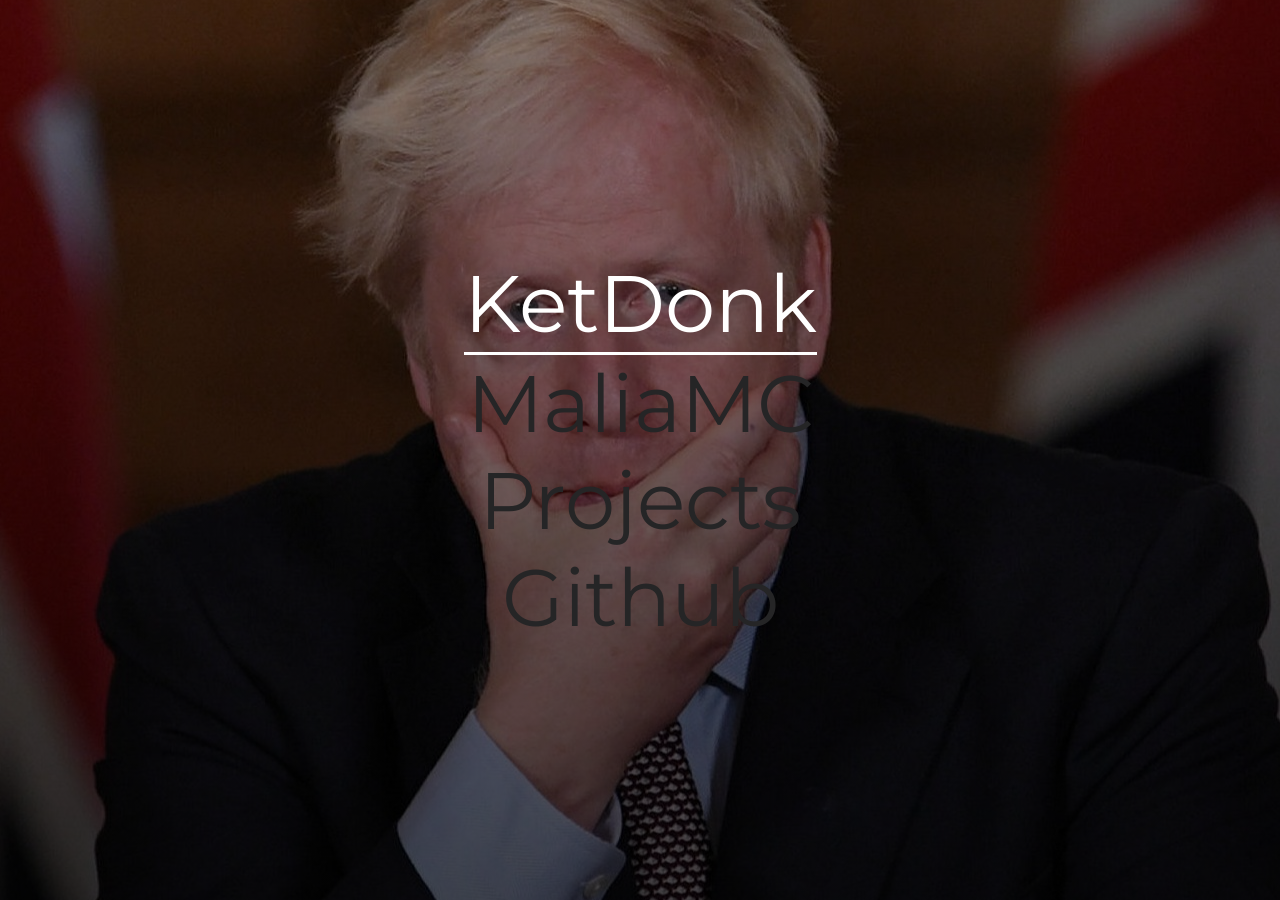
==== index.html @ 025ab379 "test" ====
<!DOCTYPE html>
<html lang="en">

<head>
    <meta charset="UTF-8">
    <meta http-equiv="X-UA-Compatible" content="IE=edge">
    <link rel="stylesheet" type="text/css" href="/style.css" />
    <meta name="viewport" content="width=device-width, initial-scale=1.0">
    <title>KetDonk</title>
</head>

<body>
    <div class="center-cont">
        <div class="title-item">KetDonk</div>
        <div class="link-item"><a href="https://maliamc.com">MaliaMC</a></div>
        <div class="link-item"><a href="/projects/index.html">Projects</a></div>
        <div class="link-item"><a href="https://github.com/KetDonk">Github</a></div>
    </div>
</body>
</html>
---- style.css ----
@import url('https://fonts.googleapis.com/css2?family=Knewave&display=swap');
@import url('https://fonts.googleapis.com/css2?family=Courgette&family=Fira+Mono:wght@500&family=Montserrat:ital,wght@0,700;1,700&display=swap');



html,body {
    background-color: #36393f;
    background:linear-gradient(rgba(0, 0, 0, 0.4), rgba(0, 0, 0, 0.7)),url("/res/Boris.jpg");
    background-position: center;
    margin: 0;
    font-weight: 400;
    font-size: 80px;
    color: rgb(255, 255, 255);
    font-family: 'Montserrat';
    width: 100%;
    height: 100%;
}

.github-img {
    vertical-align: middle;
}

a {
    text-decoration: none;
    color: #252526;
}

.link-item:hover{
    color: white;
    transform: scale(1.1);
    transition: 0.6s;
}

.link-item:hover a{
    color: white;
    transition: 1s;
}

.center-cont{
    width: 100%;
    height: 100%;
    display: flex;
    flex-direction: column;
    justify-content: center;
    align-items: center;
}

.title-item{
    border-bottom: solid white 3px;
}

.link-item{
    color: #323233;
}

@media only screen and (max-width: 500px) {
    body {
        font-size: 60px;
    }
  }
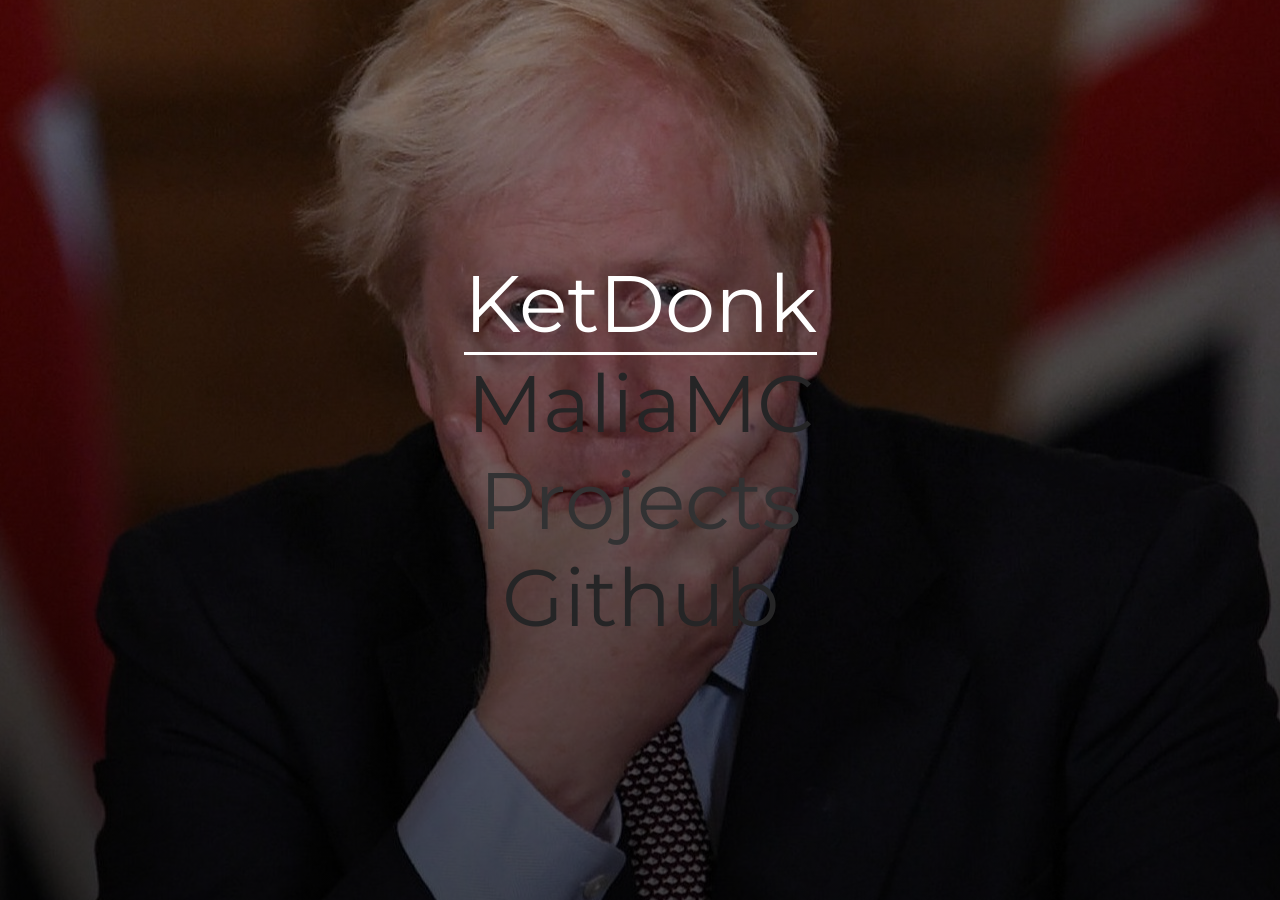
==== commit dce22e7d: "dir fix 2" ====
--- a/index.html
+++ b/index.html
@@ -13,7 +13,7 @@
     <div class="center-cont">
         <div class="title-item">KetDonk</div>
         <div class="link-item"><a href="https://maliamc.com">MaliaMC</a></div>
-        <div class="link-item"><a href="/projects/index.html">Projects</a></div>
+        <div class="link-item"><a href="./projects/projects"></a>Projects</a></div>
         <div class="link-item"><a href="https://github.com/KetDonk">Github</a></div>
     </div>
 </body>
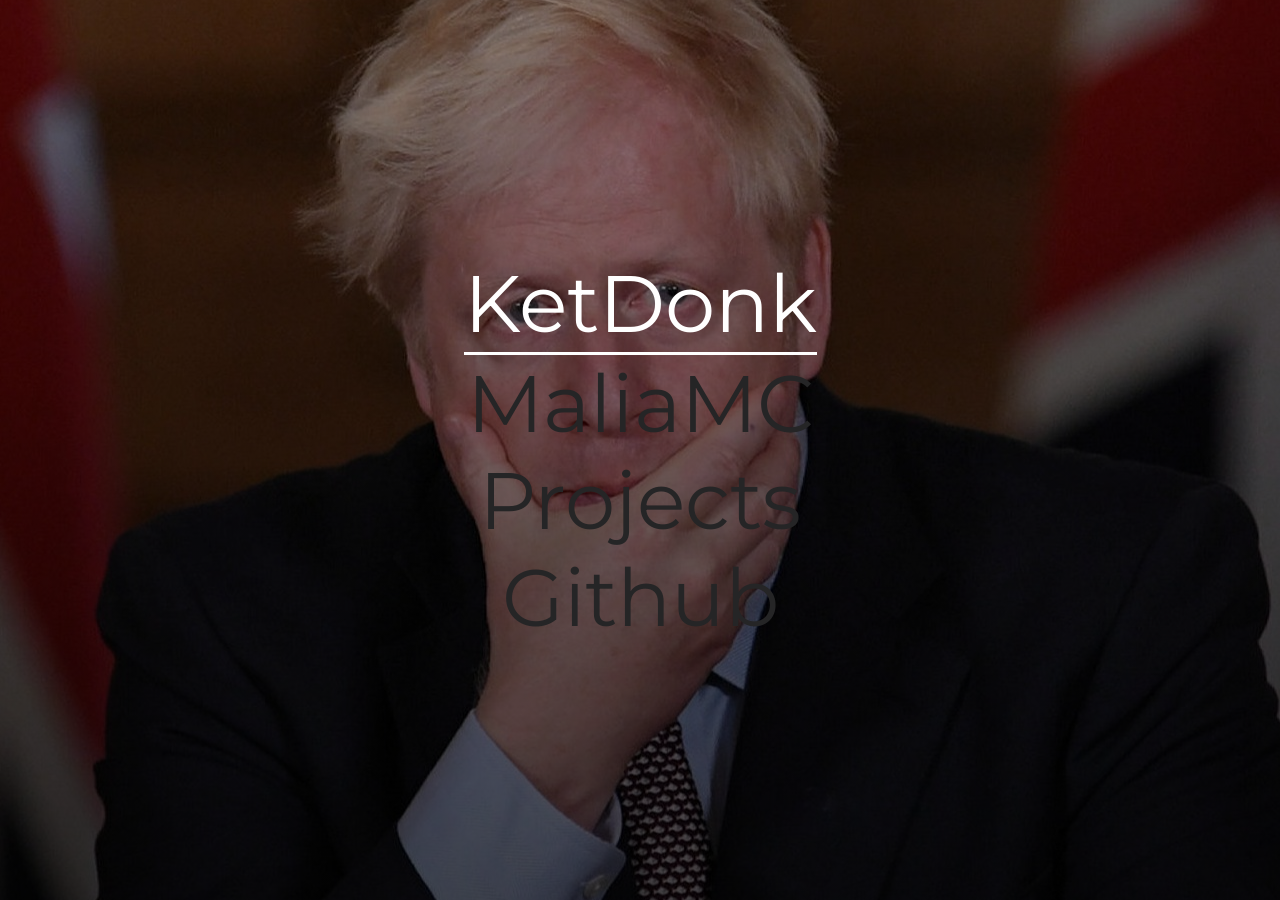
==== commit ab04bfc2: "weird ggit error" ====
--- a/index.html
+++ b/index.html
@@ -13,7 +13,7 @@
     <div class="center-cont">
         <div class="title-item">KetDonk</div>
         <div class="link-item"><a href="https://maliamc.com">MaliaMC</a></div>
-        <div class="link-item"><a href="./projects/projects"></a>Projects</a></div>
+        <div class="link-item"><a href="./projects/projects">Projects</a></div>
         <div class="link-item"><a href="https://github.com/KetDonk">Github</a></div>
     </div>
 </body>
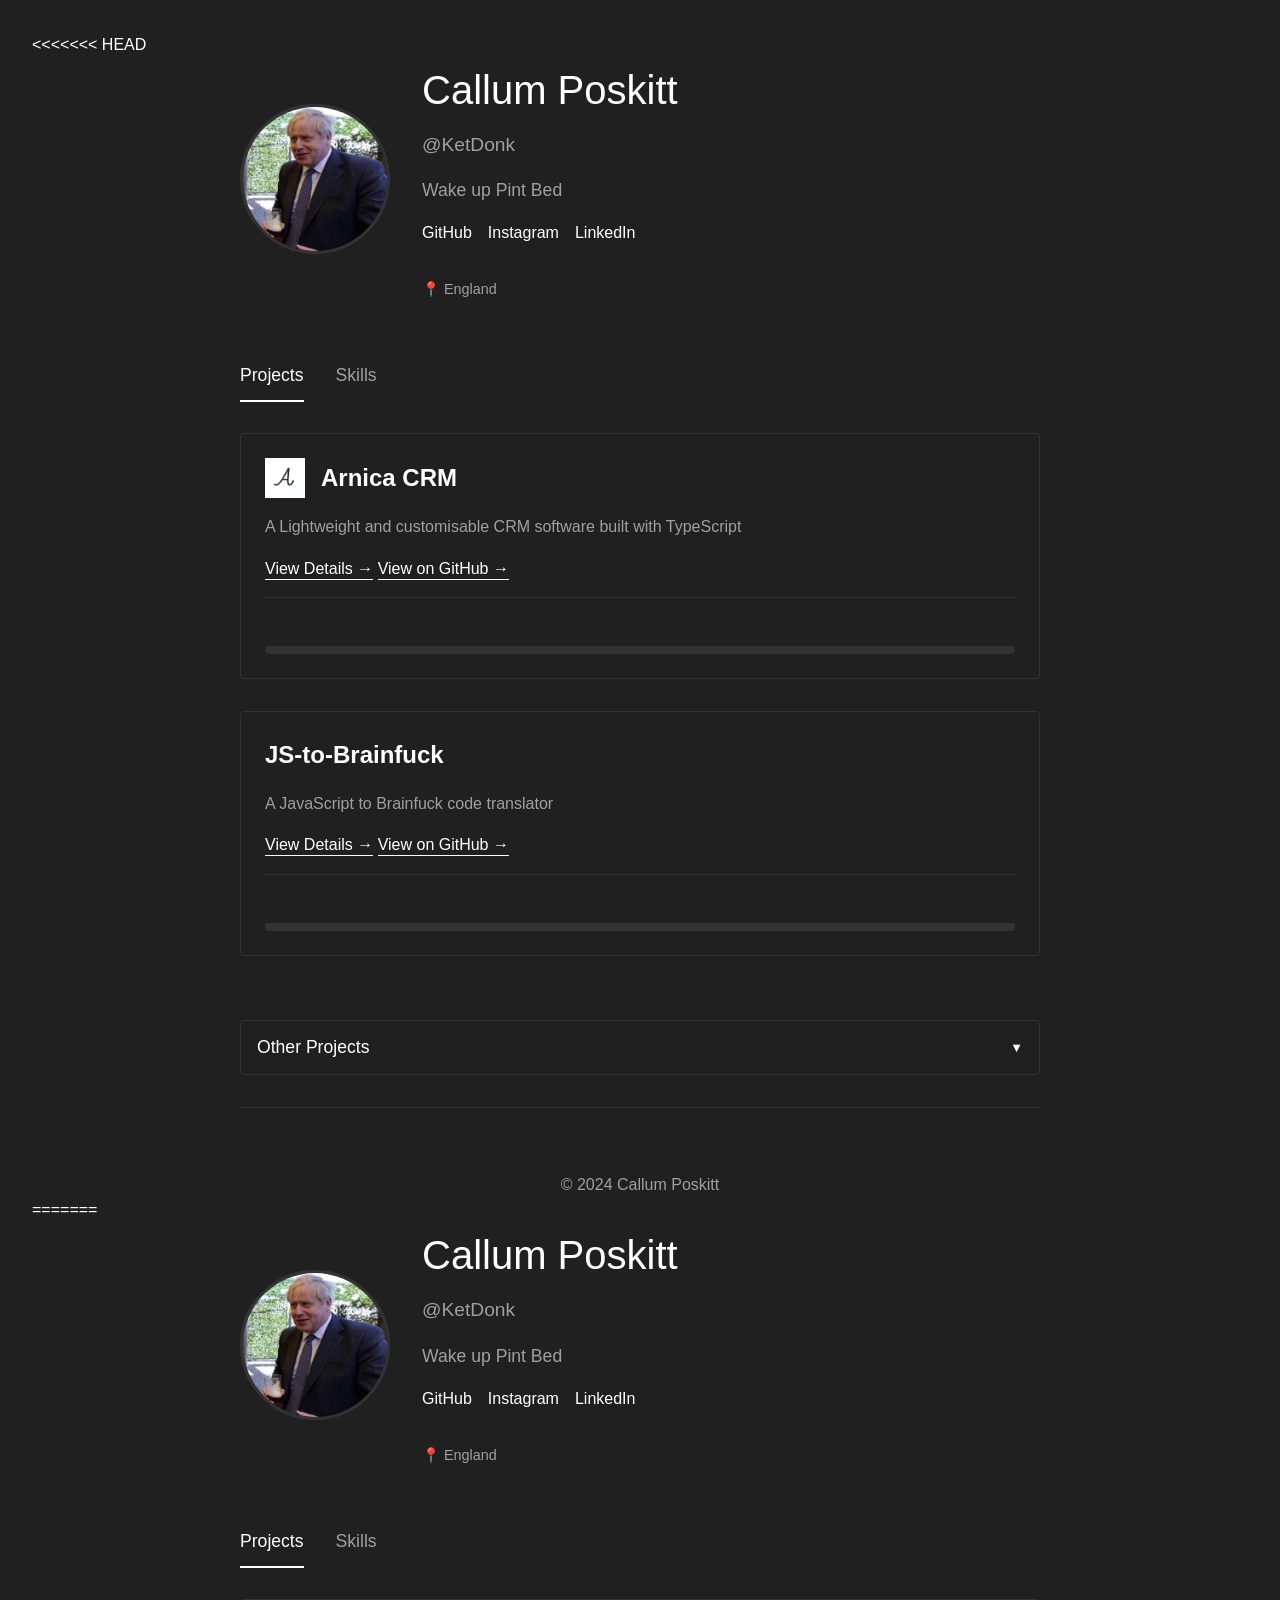
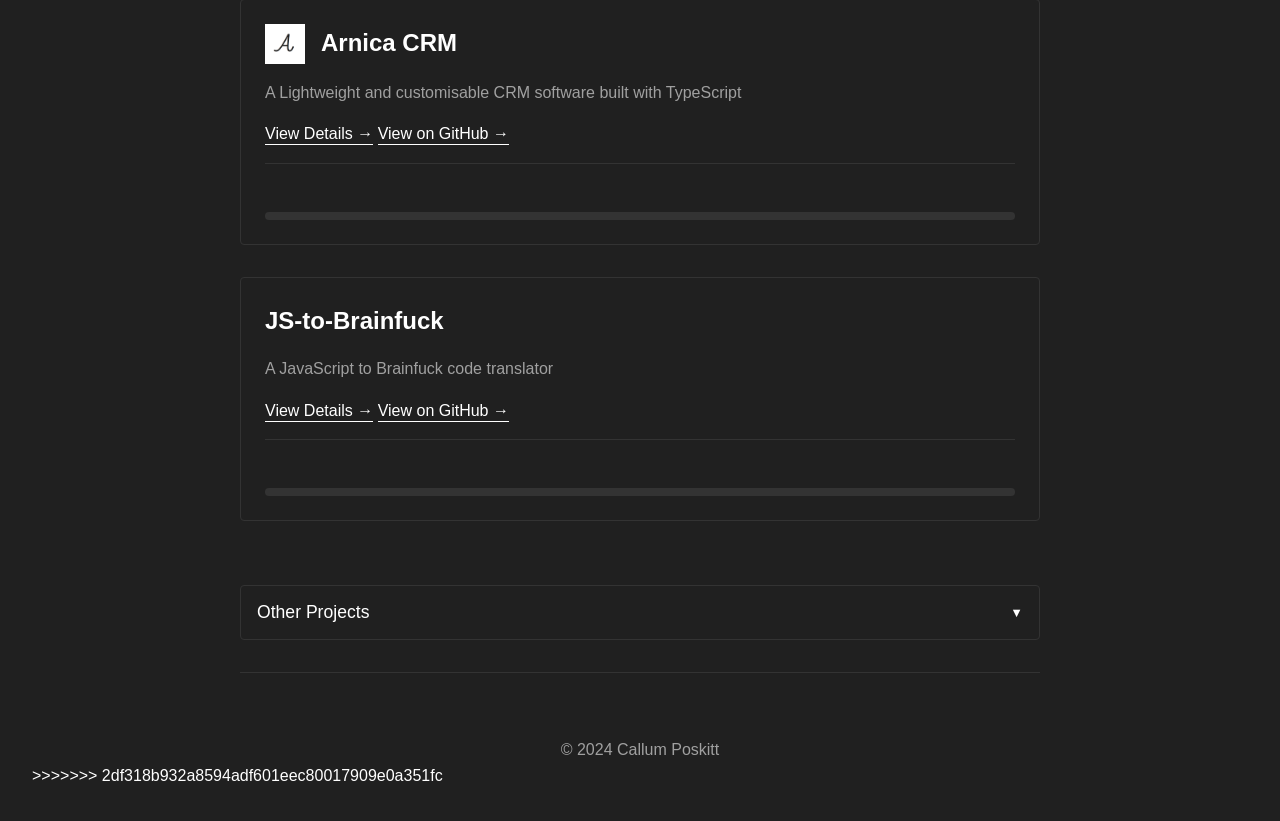
==== commit bbd4ff87: "first commit" ====
--- a/index.html
+++ b/index.html
@@ -1,20 +1,1521 @@
+<<<<<<< HEAD
 <!DOCTYPE html>
 <html lang="en">
-
 <head>
     <meta charset="UTF-8">
-    <meta http-equiv="X-UA-Compatible" content="IE=edge">
-    <link rel="stylesheet" type="text/css" href="/style.css" />
     <meta name="viewport" content="width=device-width, initial-scale=1.0">
-    <title>KetDonk</title>
+    <title>Callum Poskitt - Portfolio</title>
+    <style>
+        * {
+            margin: 0;
+            padding: 0;
+            box-sizing: border-box;
+        }
+
+        body {
+            background-color: #202020;
+            color: #ffffff;
+            font-family: -apple-system, BlinkMacSystemFont, 'Segoe UI', Roboto, Oxygen, Ubuntu, Cantarell, sans-serif;
+            line-height: 1.6;
+            padding: 2rem;
+        }
+
+        .container {
+            max-width: 800px;
+            margin: 0 auto;
+        }
+
+        header {
+            margin-bottom: 3rem;
+            display: flex;
+            align-items: center;
+            gap: 2rem;
+        }
+
+        .profile-img {
+            width: 150px;
+            height: 150px;
+            border-radius: 50%;
+            object-fit: cover;
+            border: 3px solid #333;
+        }
+
+        .header-content {
+            flex: 1;
+        }
+
+        h1 {
+            font-size: 2.5rem;
+            font-weight: 500;
+            margin-bottom: 0.5rem;
+        }
+
+        .username {
+            color: #a0a0a0;
+            font-size: 1.2rem;
+            margin-bottom: 1rem;
+        }
+
+        .bio {
+            font-size: 1.1rem;
+            color: #a0a0a0;
+            margin-bottom: 1rem;
+        }
+
+        .social-links {
+            display: flex;
+            gap: 1rem;
+            margin-bottom: 2rem;
+        }
+
+        .social-links a {
+            color: #ffffff;
+            text-decoration: none;
+            display: flex;
+            align-items: center;
+            gap: 0.5rem;
+        }
+
+        .social-links a:hover {
+            color: #a0a0a0;
+        }
+
+        .projects {
+            display: grid;
+            gap: 2rem;
+        }
+
+        .project {
+            border: 1px solid #333;
+            padding: 1.5rem;
+            border-radius: 4px;
+            transition: transform 0.2s;
+        }
+
+        .project:hover {
+            transform: translateY(-2px);
+        }
+
+        .project h2 {
+            font-size: 1.5rem;
+            margin-bottom: 0.5rem;
+        }
+
+        .project p {
+            color: #a0a0a0;
+            margin-bottom: 1rem;
+        }
+
+        .project a {
+            color: #ffffff;
+            text-decoration: none;
+            border-bottom: 1px solid #ffffff;
+            padding-bottom: 2px;
+        }
+
+        .project a:hover {
+            border-bottom: 2px solid #ffffff;
+        }
+
+        footer {
+            margin-top: 4rem;
+            text-align: center;
+            color: #a0a0a0;
+        }
+
+        .location {
+            color: #a0a0a0;
+            font-size: 0.9rem;
+        }
+
+        .languages {
+            margin-top: 1rem;
+            border-top: 1px solid #333;
+            padding-top: 1rem;
+        }
+
+        .language-tags {
+            display: flex;
+            flex-wrap: wrap;
+            gap: 1rem;
+            margin-bottom: 0.5rem;
+            min-height: 24px; /* Prevent layout shift while loading */
+        }
+
+        .language-tag {
+            display: flex;
+            align-items: center;
+            gap: 0.5rem;
+            font-size: 0.9rem;
+            color: #a0a0a0;
+        }
+
+        .language-dot {
+            width: 12px;
+            height: 12px;
+            border-radius: 50%;
+        }
+
+        .language-bar {
+            height: 8px;
+            border-radius: 4px;
+            background: #333;
+            margin-top: 0.5rem;
+            overflow: hidden;
+            display: flex;
+            min-height: 8px; /* Prevent layout shift while loading */
+        }
+
+        .language-segment {
+            height: 100%;
+        }
+
+        .loading {
+            opacity: 0.5;
+        }
+
+        /* GitHub language colors - will be expanded dynamically */
+        .typescript { background-color: #3178c6; }
+        .javascript { background-color: #f1e05a; }
+        .html { background-color: #e34c26; }
+        .css { background-color: #563d7c; }
+        .python { background-color: #3572A5; }
+        .csharp { background-color: #178600; }
+
+        /* Additional framework colors */
+        .nodejs { background-color: #339933; }
+        .expressjs { background-color: #000000; }
+        .discordjs { background-color: #5865F2; }
+        .spigot { background-color: #ED8106; }
+        .bukkit { background-color: #C97D0C; }
+
+        .projects-dropdown {
+            margin-top: 2rem;
+        }
+
+        .dropdown-button {
+            background: none;
+            border: 1px solid #333;
+            color: #ffffff;
+            padding: 1rem;
+            width: 100%;
+            text-align: left;
+            cursor: pointer;
+            display: flex;
+            justify-content: space-between;
+            align-items: center;
+            font-size: 1.1rem;
+            border-radius: 4px;
+            transition: background-color 0.2s;
+        }
+
+        .dropdown-button:hover {
+            background-color: #2a2a2a;
+        }
+
+        .dropdown-button::after {
+            content: '▼';
+            font-size: 0.8rem;
+            transition: transform 0.2s;
+        }
+
+        .dropdown-button.active::after {
+            transform: rotate(180deg);
+        }
+
+        .other-projects {
+            display: none;
+            margin-top: 1rem;
+        }
+
+        .other-projects.show {
+            display: grid;
+            gap: 2rem;
+        }
+
+        .project-header {
+            display: flex;
+            align-items: center;
+            gap: 1rem;
+            margin-bottom: 1rem;
+        }
+
+        .project-logo {
+            width: 40px;
+            height: 40px;
+            object-fit: contain;
+        }
+
+        .project-header h2 {
+            margin-bottom: 0;
+        }
+
+        /* Tabs styling */
+        .tabs {
+            margin: 3rem 0;
+            border-bottom: 1px solid #333;
+        }
+
+        .tab-buttons {
+            display: flex;
+            gap: 2rem;
+            margin-bottom: -1px;
+        }
+
+        .tab-button {
+            background: none;
+            border: none;
+            color: #a0a0a0;
+            padding: 1rem 0;
+            font-size: 1.1rem;
+            cursor: pointer;
+            position: relative;
+            transition: color 0.2s;
+        }
+
+        .tab-button:hover {
+            color: #ffffff;
+        }
+
+        .tab-button.active {
+            color: #ffffff;
+        }
+
+        .tab-button.active::after {
+            content: '';
+            position: absolute;
+            bottom: 0;
+            left: 0;
+            right: 0;
+            height: 2px;
+            background-color: #ffffff;
+        }
+
+        .tab-content {
+            display: none;
+            padding: 2rem 0;
+        }
+
+        .tab-content.active {
+            display: block;
+        }
+
+        /* Skills section styling */
+        .skills-grid {
+            display: grid;
+            grid-template-columns: repeat(auto-fill, minmax(250px, 1fr));
+            gap: 2rem;
+        }
+
+        .skill-category {
+            background: #2a2a2a;
+            border-radius: 4px;
+            padding: 1.5rem;
+        }
+
+        .skill-category h3 {
+            margin-bottom: 1rem;
+            font-size: 1.2rem;
+            color: #ffffff;
+        }
+
+        .skill-list {
+            display: flex;
+            flex-wrap: wrap;
+            gap: 0.8rem;
+        }
+
+        .skill-tag {
+            display: flex;
+            align-items: center;
+            gap: 0.8rem;
+            background: #333;
+            padding: 0.4rem 0.8rem;
+            border-radius: 20px;
+            font-size: 0.9rem;
+            color: #ffffff;
+        }
+
+        .skill-icon {
+            width: 20px;
+            height: 20px;
+            display: flex;
+            align-items: center;
+            justify-content: center;
+        }
+
+        .skill-icon img {
+            width: 100%;
+            height: 100%;
+            object-fit: contain;
+        }
+
+        .skill-dot {
+            width: 8px;
+            height: 8px;
+            border-radius: 50%;
+        }
+
+        /* Restore project language bar styles */
+        .project .languages .language-bar {
+            height: 8px;
+            border-radius: 4px;
+            background: #333;
+            margin-top: 0.5rem;
+            overflow: hidden;
+            display: flex;
+        }
+
+        .project .language-segment {
+            height: 100%;
+        }
+
+        .project .language-tags {
+            display: flex;
+            flex-wrap: wrap;
+            gap: 0.5rem;
+            margin-bottom: 0.5rem;
+        }
+
+        .project .language-tag {
+            display: flex;
+            align-items: center;
+            gap: 0.5rem;
+            color: #a0a0a0;
+            font-size: 0.9rem;
+        }
+
+        .project .language-dot {
+            width: 8px;
+            height: 8px;
+            border-radius: 50%;
+        }
+    </style>
 </head>
-
 <body>
-    <div class="center-cont">
-        <div class="title-item">KetDonk</div>
-        <div class="link-item"><a href="https://maliamc.com">MaliaMC</a></div>
-        <div class="link-item"><a href="./projects/projects">Projects</a></div>
-        <div class="link-item"><a href="https://github.com/KetDonk">Github</a></div>
+    <div class="container">
+        <header>
+            <img src="82061694.jpeg" alt="Callum Poskitt" class="profile-img">
+            <div class="header-content">
+                <h1>Callum Poskitt</h1>
+                <div class="username">@KetDonk</div>
+                <p class="bio">Wake up Pint Bed</p>
+                <div class="social-links">
+                    <a href="https://github.com/KetDonk" target="_blank">GitHub</a>
+                    <a href="https://www.instagram.com/poskitt_/" target="_blank">Instagram</a>
+                    <a href="https://www.linkedin.com/in/callum-poskitt-9bb7a4223" target="_blank">LinkedIn</a>
+                </div>
+                <p class="location">📍 England</p>
+            </div>
+        </header>
+
+        <div class="tabs">
+            <div class="tab-buttons">
+                <button class="tab-button active" onclick="switchTab('projects')">Projects</button>
+                <button class="tab-button" onclick="switchTab('skills')">Skills</button>
+            </div>
+
+            <div id="projects" class="tab-content active">
+                <section class="projects">
+                    <div class="project" data-repo="arnicaproject/arnica">
+                        <div class="project-header">
+                            <img src="207229088.png" alt="Arnica Logo" class="project-logo">
+                            <h2>Arnica CRM</h2>
+                        </div>
+                        <p>A Lightweight and customisable CRM software built with TypeScript</p>
+                        <div class="project-links" style="margin: 1rem 0;">
+                            <a href="arnica.html" class="view-details">View Details →</a>
+                            <a href="https://github.com/arnicaproject/arnica" target="_blank">View on GitHub →</a>
+                        </div>
+                        <div class="languages">
+                            <div class="language-tags"></div>
+                            <div class="language-bar"></div>
+                        </div>
+                    </div>
+
+                    <div class="project" data-repo="KetDonk/js-to-brainfuck">
+                        <div class="project-header">
+                            <h2>JS-to-Brainfuck</h2>
+                        </div>
+                        <p>A JavaScript to Brainfuck code translator</p>
+                        <div class="project-links" style="margin: 1rem 0;">
+                            <a href="js-to-brainfuck.html" class="view-details">View Details →</a>
+                            <a href="https://github.com/KetDonk/js-to-brainfuck" target="_blank">View on GitHub →</a>
+                        </div>
+                        <div class="languages">
+                            <div class="language-tags"></div>
+                            <div class="language-bar"></div>
+                        </div>
+                    </div>
+
+                    <div class="projects-dropdown">
+                        <button class="dropdown-button" onclick="toggleProjects()">Other Projects</button>
+                        <div class="other-projects" id="otherProjects">
+                            <div class="project" data-repo="KetDonk/College-U16">
+                                <h2>College-U16</h2>
+                                <p>C# project - "blood, sweat and tears, many more reasons to go pub"</p>
+                                <a href="https://github.com/KetDonk/College-U16" target="_blank">View on GitHub →</a>
+                                <div class="languages">
+                                    <div class="language-tags"></div>
+                                    <div class="language-bar"></div>
+                                </div>
+                            </div>
+
+                            <div class="project" data-repo="KetDonk/CIS1702-CW2">
+                                <h2>CIS1702-CW2</h2>
+                                <p>Coursework 2 for Programming 1 - Python project</p>
+                                <a href="https://github.com/KetDonk/CIS1702-CW2" target="_blank">View on GitHub →</a>
+                                <div class="languages">
+                                    <div class="language-tags"></div>
+                                    <div class="language-bar"></div>
+                                </div>
+                            </div>
+
+                            <div class="project" data-repo="KetDonk/U15Web">
+                                <h2>U15Web</h2>
+                                <p>Web development project using HTML</p>
+                                <a href="https://github.com/KetDonk/U15Web" target="_blank">View on GitHub →</a>
+                                <div class="languages">
+                                    <div class="language-tags"></div>
+                                    <div class="language-bar"></div>
+                                </div>
+                            </div>
+                        </div>
+                    </div>
+                </section>
+            </div>
+
+            <div id="skills" class="tab-content">
+                <div class="skills-grid">
+                    <div class="skill-category">
+                        <h3>Programming Languages</h3>
+                        <div class="skill-list" id="programming-languages">
+                            <!-- Dynamically populated -->
+                        </div>
+                    </div>
+                    <div class="skill-category">
+                        <h3>Frameworks & Libraries</h3>
+                        <div class="skill-list" id="frameworks">
+                            <!-- Dynamically populated -->
+                        </div>
+                    </div>
+                    <div class="skill-category">
+                        <h3>Tools & Technologies</h3>
+                        <div class="skill-list" id="tools">
+                            <!-- Dynamically populated -->
+                        </div>
+                    </div>
+                </div>
+            </div>
+        </div>
+
+        <footer>
+            <p>© 2024 Callum Poskitt</p>
+        </footer>
     </div>
+
+    <script>
+        // Language colors mapping (keep this for fallback dots)
+        const languageColors = {
+            'TypeScript': '#3178c6',
+            'JavaScript': '#f1e05a',
+            'HTML': '#e34c26',
+            'CSS': '#563d7c',
+            'Python': '#3572A5',
+            'C#': '#178600',
+            'Java': '#b07219',
+            'Node.js': '#339933',
+            'Express.js': '#000000',
+            'Discord.js': '#5865F2',
+            'Spigot': '#ED8106',
+            'Bukkit': '#C97D0C'
+        };
+
+        // Icon mappings for skills
+        const skillIcons = {
+            'TypeScript': 'svgs/typescript-icon.svg',
+            'JavaScript': 'svgs/javascript.svg',
+            'HTML': 'svgs/html-5.svg',
+            'CSS': 'svgs/css-3.svg',
+            'Python': 'svgs/python.svg',
+            'C#': 'svgs/c-sharp.svg',
+            'Java': 'svgs/java.svg',
+            'Node.js': 'svgs/nodejs-icon.svg',
+            'Express.js': 'svgs/express.svg',
+            'Discord.js': 'svgs/discord-icon.svg',
+            'Tailwind CSS': 'svgs/tailwindcss-icon.svg'
+        };
+
+        // Update the fetchLanguageStats function with repository-specific fallback data
+        async function fetchLanguageStats(repo) {
+            try {
+                const response = await fetch(`https://api.github.com/repos/${repo}/languages`);
+                if (!response.ok) {
+                    // Repository-specific fallback data
+                    const fallbackData = {
+                        'arnicaproject/arnica': {
+                            'TypeScript': 15000,
+                            'JavaScript': 5000,
+                            'HTML': 2000,
+                            'CSS': 1000
+                        },
+                        'KetDonk/College-U16': {
+                            'C#': 20000,
+                            'HTML': 500
+                        },
+                        'KetDonk/CIS1702-CW2': {
+                            'Python': 10000
+                        },
+                        'KetDonk/U15Web': {
+                            'HTML': 7000,
+                            'CSS': 3000,
+                            'JavaScript': 1000
+                        }
+                    };
+                    
+                    return fallbackData[repo] || {
+                        'JavaScript': 1000,
+                        'HTML': 500
+                    };
+                }
+                const data = await response.json();
+                return data;
+            } catch (error) {
+                console.error(`Error fetching language stats for ${repo}:`, error);
+                return null;
+            }
+        }
+
+        // Function to calculate percentages from language bytes
+        function calculatePercentages(languages) {
+            const total = Object.values(languages).reduce((a, b) => a + b, 0);
+            const percentages = {};
+            for (const [lang, bytes] of Object.entries(languages)) {
+                percentages[lang] = (bytes / total * 100).toFixed(1);
+            }
+            return percentages;
+        }
+
+        // Function to update the language display for a project
+        function updateProjectLanguages(projectElement, languages) {
+            if (!languages) return;
+
+            const tagsContainer = projectElement.querySelector('.language-tags');
+            const barContainer = projectElement.querySelector('.language-bar');
+            
+            // Clear existing content
+            tagsContainer.innerHTML = '';
+            barContainer.innerHTML = '';
+
+            // Calculate total bytes
+            const total = Object.values(languages).reduce((a, b) => a + b, 0);
+
+            // Create and append language tags and bar segments
+            Object.entries(languages).forEach(([language, bytes]) => {
+                const percentage = ((bytes / total) * 100).toFixed(1);
+                
+                // Add language tag
+                const tag = document.createElement('div');
+                tag.className = 'language-tag';
+                tag.innerHTML = `
+                    <div class="language-dot" style="background-color: ${languageColors[language] || '#858585'}"></div>
+                    ${language} ${percentage}%
+                `;
+                tagsContainer.appendChild(tag);
+
+                // Add bar segment
+                const segment = document.createElement('div');
+                segment.className = 'language-segment';
+                segment.style.backgroundColor = languageColors[language] || '#858585';
+                segment.style.width = `${percentage}%`;
+                barContainer.appendChild(segment);
+            });
+        }
+
+        // Function to initialize language stats for all projects
+        async function initializeLanguageStats() {
+            const projects = document.querySelectorAll('.project[data-repo]');
+            
+            for (const project of projects) {
+                const repo = project.dataset.repo;
+                const languageSection = project.querySelector('.languages');
+                languageSection.classList.add('loading');
+                
+                const languages = await fetchLanguageStats(repo);
+                if (languages) {
+                    updateProjectLanguages(project, languages);
+                }
+                
+                languageSection.classList.remove('loading');
+            }
+        }
+
+        // Function to switch between tabs
+        function switchTab(tabId) {
+            // Update tab buttons
+            document.querySelectorAll('.tab-button').forEach(button => {
+                button.classList.remove('active');
+            });
+            document.querySelector(`[onclick="switchTab('${tabId}')"]`).classList.add('active');
+
+            // Update tab content
+            document.querySelectorAll('.tab-content').forEach(content => {
+                content.classList.remove('active');
+            });
+            document.getElementById(tabId).classList.add('active');
+        }
+
+        // Function to create skill tag content
+        function createSkillContent(name) {
+            const iconPath = skillIcons[name];
+            const color = languageColors[name] || '#858585';
+            
+            return `
+                <div class="skill-icon">
+                    ${iconPath 
+                        ? `<img src="${iconPath}" alt="${name} icon">`
+                        : `<div class="skill-dot" style="background-color: ${color}"></div>`
+                    }
+                </div>
+                ${name}
+            `;
+        }
+
+        // Update the aggregateSkills function
+        async function aggregateSkills() {
+            const repos = [
+                'arnicaproject/arnica',
+                'KetDonk/College-U16',
+                'KetDonk/CIS1702-CW2',
+                'KetDonk/U15Web'
+            ];
+
+            const skillsMap = new Map();
+            
+            // Add default programming languages
+            const defaultLanguages = [
+                'JavaScript', 'TypeScript', 'Python', 'Java', 'C#', 'HTML', 'CSS'
+            ];
+            defaultLanguages.forEach(lang => skillsMap.set(lang, true));
+
+            // Add languages from repositories
+            for (const repo of repos) {
+                const languages = await fetchLanguageStats(repo);
+                if (languages) {
+                    for (const language of Object.keys(languages)) {
+                        skillsMap.set(language, true);
+                    }
+                }
+            }
+
+            // Update skills display
+            const programmingLanguages = document.getElementById('programming-languages');
+            programmingLanguages.innerHTML = '';
+
+            Array.from(skillsMap.keys()).sort().forEach(language => {
+                const skillTag = document.createElement('div');
+                skillTag.className = 'skill-tag';
+                skillTag.innerHTML = createSkillContent(language);
+                programmingLanguages.appendChild(skillTag);
+            });
+        }
+
+        // Update the populateFrameworks function
+        function populateFrameworks() {
+            const frameworks = [
+                'Node.js',
+                'Express.js',
+                'Discord.js',
+                'Spigot',
+                'Bukkit',
+                'Tailwind CSS'
+            ];
+
+            const frameworksContainer = document.getElementById('frameworks');
+            frameworksContainer.innerHTML = '';
+
+            frameworks.forEach(name => {
+                const skillTag = document.createElement('div');
+                skillTag.className = 'skill-tag';
+                skillTag.innerHTML = createSkillContent(name);
+                frameworksContainer.appendChild(skillTag);
+            });
+        }
+
+        // Initialize everything when the page loads
+        document.addEventListener('DOMContentLoaded', () => {
+            initializeLanguageStats();
+            aggregateSkills();
+            populateFrameworks();
+        });
+
+        function toggleProjects() {
+            const button = document.querySelector('.dropdown-button');
+            const projects = document.getElementById('otherProjects');
+            button.classList.toggle('active');
+            projects.classList.toggle('show');
+        }
+    </script>
 </body>
 </html>
+=======
+<!DOCTYPE html>
+<html lang="en">
+<head>
+    <meta charset="UTF-8">
+    <meta name="viewport" content="width=device-width, initial-scale=1.0">
+    <title>Callum Poskitt - Portfolio</title>
+    <style>
+        * {
+            margin: 0;
+            padding: 0;
+            box-sizing: border-box;
+        }
+
+        body {
+            background-color: #202020;
+            color: #ffffff;
+            font-family: -apple-system, BlinkMacSystemFont, 'Segoe UI', Roboto, Oxygen, Ubuntu, Cantarell, sans-serif;
+            line-height: 1.6;
+            padding: 2rem;
+        }
+
+        .container {
+            max-width: 800px;
+            margin: 0 auto;
+        }
+
+        header {
+            margin-bottom: 3rem;
+            display: flex;
+            align-items: center;
+            gap: 2rem;
+        }
+
+        .profile-img {
+            width: 150px;
+            height: 150px;
+            border-radius: 50%;
+            object-fit: cover;
+            border: 3px solid #333;
+        }
+
+        .header-content {
+            flex: 1;
+        }
+
+        h1 {
+            font-size: 2.5rem;
+            font-weight: 500;
+            margin-bottom: 0.5rem;
+        }
+
+        .username {
+            color: #a0a0a0;
+            font-size: 1.2rem;
+            margin-bottom: 1rem;
+        }
+
+        .bio {
+            font-size: 1.1rem;
+            color: #a0a0a0;
+            margin-bottom: 1rem;
+        }
+
+        .social-links {
+            display: flex;
+            gap: 1rem;
+            margin-bottom: 2rem;
+        }
+
+        .social-links a {
+            color: #ffffff;
+            text-decoration: none;
+            display: flex;
+            align-items: center;
+            gap: 0.5rem;
+        }
+
+        .social-links a:hover {
+            color: #a0a0a0;
+        }
+
+        .projects {
+            display: grid;
+            gap: 2rem;
+        }
+
+        .project {
+            border: 1px solid #333;
+            padding: 1.5rem;
+            border-radius: 4px;
+            transition: transform 0.2s;
+        }
+
+        .project:hover {
+            transform: translateY(-2px);
+        }
+
+        .project h2 {
+            font-size: 1.5rem;
+            margin-bottom: 0.5rem;
+        }
+
+        .project p {
+            color: #a0a0a0;
+            margin-bottom: 1rem;
+        }
+
+        .project a {
+            color: #ffffff;
+            text-decoration: none;
+            border-bottom: 1px solid #ffffff;
+            padding-bottom: 2px;
+        }
+
+        .project a:hover {
+            border-bottom: 2px solid #ffffff;
+        }
+
+        footer {
+            margin-top: 4rem;
+            text-align: center;
+            color: #a0a0a0;
+        }
+
+        .location {
+            color: #a0a0a0;
+            font-size: 0.9rem;
+        }
+
+        .languages {
+            margin-top: 1rem;
+            border-top: 1px solid #333;
+            padding-top: 1rem;
+        }
+
+        .language-tags {
+            display: flex;
+            flex-wrap: wrap;
+            gap: 1rem;
+            margin-bottom: 0.5rem;
+            min-height: 24px; /* Prevent layout shift while loading */
+        }
+
+        .language-tag {
+            display: flex;
+            align-items: center;
+            gap: 0.5rem;
+            font-size: 0.9rem;
+            color: #a0a0a0;
+        }
+
+        .language-dot {
+            width: 12px;
+            height: 12px;
+            border-radius: 50%;
+        }
+
+        .language-bar {
+            height: 8px;
+            border-radius: 4px;
+            background: #333;
+            margin-top: 0.5rem;
+            overflow: hidden;
+            display: flex;
+            min-height: 8px; /* Prevent layout shift while loading */
+        }
+
+        .language-segment {
+            height: 100%;
+        }
+
+        .loading {
+            opacity: 0.5;
+        }
+
+        /* GitHub language colors - will be expanded dynamically */
+        .typescript { background-color: #3178c6; }
+        .javascript { background-color: #f1e05a; }
+        .html { background-color: #e34c26; }
+        .css { background-color: #563d7c; }
+        .python { background-color: #3572A5; }
+        .csharp { background-color: #178600; }
+
+        /* Additional framework colors */
+        .nodejs { background-color: #339933; }
+        .expressjs { background-color: #000000; }
+        .discordjs { background-color: #5865F2; }
+        .spigot { background-color: #ED8106; }
+        .bukkit { background-color: #C97D0C; }
+
+        .projects-dropdown {
+            margin-top: 2rem;
+        }
+
+        .dropdown-button {
+            background: none;
+            border: 1px solid #333;
+            color: #ffffff;
+            padding: 1rem;
+            width: 100%;
+            text-align: left;
+            cursor: pointer;
+            display: flex;
+            justify-content: space-between;
+            align-items: center;
+            font-size: 1.1rem;
+            border-radius: 4px;
+            transition: background-color 0.2s;
+        }
+
+        .dropdown-button:hover {
+            background-color: #2a2a2a;
+        }
+
+        .dropdown-button::after {
+            content: '▼';
+            font-size: 0.8rem;
+            transition: transform 0.2s;
+        }
+
+        .dropdown-button.active::after {
+            transform: rotate(180deg);
+        }
+
+        .other-projects {
+            display: none;
+            margin-top: 1rem;
+        }
+
+        .other-projects.show {
+            display: grid;
+            gap: 2rem;
+        }
+
+        .project-header {
+            display: flex;
+            align-items: center;
+            gap: 1rem;
+            margin-bottom: 1rem;
+        }
+
+        .project-logo {
+            width: 40px;
+            height: 40px;
+            object-fit: contain;
+        }
+
+        .project-header h2 {
+            margin-bottom: 0;
+        }
+
+        /* Tabs styling */
+        .tabs {
+            margin: 3rem 0;
+            border-bottom: 1px solid #333;
+        }
+
+        .tab-buttons {
+            display: flex;
+            gap: 2rem;
+            margin-bottom: -1px;
+        }
+
+        .tab-button {
+            background: none;
+            border: none;
+            color: #a0a0a0;
+            padding: 1rem 0;
+            font-size: 1.1rem;
+            cursor: pointer;
+            position: relative;
+            transition: color 0.2s;
+        }
+
+        .tab-button:hover {
+            color: #ffffff;
+        }
+
+        .tab-button.active {
+            color: #ffffff;
+        }
+
+        .tab-button.active::after {
+            content: '';
+            position: absolute;
+            bottom: 0;
+            left: 0;
+            right: 0;
+            height: 2px;
+            background-color: #ffffff;
+        }
+
+        .tab-content {
+            display: none;
+            padding: 2rem 0;
+        }
+
+        .tab-content.active {
+            display: block;
+        }
+
+        /* Skills section styling */
+        .skills-grid {
+            display: grid;
+            grid-template-columns: repeat(auto-fill, minmax(250px, 1fr));
+            gap: 2rem;
+        }
+
+        .skill-category {
+            background: #2a2a2a;
+            border-radius: 4px;
+            padding: 1.5rem;
+        }
+
+        .skill-category h3 {
+            margin-bottom: 1rem;
+            font-size: 1.2rem;
+            color: #ffffff;
+        }
+
+        .skill-list {
+            display: flex;
+            flex-wrap: wrap;
+            gap: 0.8rem;
+        }
+
+        .skill-tag {
+            display: flex;
+            align-items: center;
+            gap: 0.8rem;
+            background: #333;
+            padding: 0.4rem 0.8rem;
+            border-radius: 20px;
+            font-size: 0.9rem;
+            color: #ffffff;
+        }
+
+        .skill-icon {
+            width: 20px;
+            height: 20px;
+            display: flex;
+            align-items: center;
+            justify-content: center;
+        }
+
+        .skill-icon img {
+            width: 100%;
+            height: 100%;
+            object-fit: contain;
+        }
+
+        .skill-dot {
+            width: 8px;
+            height: 8px;
+            border-radius: 50%;
+        }
+
+        /* Restore project language bar styles */
+        .project .languages .language-bar {
+            height: 8px;
+            border-radius: 4px;
+            background: #333;
+            margin-top: 0.5rem;
+            overflow: hidden;
+            display: flex;
+        }
+
+        .project .language-segment {
+            height: 100%;
+        }
+
+        .project .language-tags {
+            display: flex;
+            flex-wrap: wrap;
+            gap: 0.5rem;
+            margin-bottom: 0.5rem;
+        }
+
+        .project .language-tag {
+            display: flex;
+            align-items: center;
+            gap: 0.5rem;
+            color: #a0a0a0;
+            font-size: 0.9rem;
+        }
+
+        .project .language-dot {
+            width: 8px;
+            height: 8px;
+            border-radius: 50%;
+        }
+    </style>
+</head>
+<body>
+    <div class="container">
+        <header>
+            <img src="82061694.jpeg" alt="Callum Poskitt" class="profile-img">
+            <div class="header-content">
+                <h1>Callum Poskitt</h1>
+                <div class="username">@KetDonk</div>
+                <p class="bio">Wake up Pint Bed</p>
+                <div class="social-links">
+                    <a href="https://github.com/KetDonk" target="_blank">GitHub</a>
+                    <a href="https://www.instagram.com/poskitt_/" target="_blank">Instagram</a>
+                    <a href="https://www.linkedin.com/in/callum-poskitt-9bb7a4223" target="_blank">LinkedIn</a>
+                </div>
+                <p class="location">📍 England</p>
+            </div>
+        </header>
+
+        <div class="tabs">
+            <div class="tab-buttons">
+                <button class="tab-button active" onclick="switchTab('projects')">Projects</button>
+                <button class="tab-button" onclick="switchTab('skills')">Skills</button>
+            </div>
+
+            <div id="projects" class="tab-content active">
+                <section class="projects">
+                    <div class="project" data-repo="arnicaproject/arnica">
+                        <div class="project-header">
+                            <img src="207229088.png" alt="Arnica Logo" class="project-logo">
+                            <h2>Arnica CRM</h2>
+                        </div>
+                        <p>A Lightweight and customisable CRM software built with TypeScript</p>
+                        <div class="project-links" style="margin: 1rem 0;">
+                            <a href="arnica.html" class="view-details">View Details →</a>
+                            <a href="https://github.com/arnicaproject/arnica" target="_blank">View on GitHub →</a>
+                        </div>
+                        <div class="languages">
+                            <div class="language-tags"></div>
+                            <div class="language-bar"></div>
+                        </div>
+                    </div>
+
+                    <div class="project" data-repo="KetDonk/js-to-brainfuck">
+                        <div class="project-header">
+                            <h2>JS-to-Brainfuck</h2>
+                        </div>
+                        <p>A JavaScript to Brainfuck code translator</p>
+                        <div class="project-links" style="margin: 1rem 0;">
+                            <a href="js-to-brainfuck.html" class="view-details">View Details →</a>
+                            <a href="https://github.com/KetDonk/js-to-brainfuck" target="_blank">View on GitHub →</a>
+                        </div>
+                        <div class="languages">
+                            <div class="language-tags"></div>
+                            <div class="language-bar"></div>
+                        </div>
+                    </div>
+
+                    <div class="projects-dropdown">
+                        <button class="dropdown-button" onclick="toggleProjects()">Other Projects</button>
+                        <div class="other-projects" id="otherProjects">
+                            <div class="project" data-repo="KetDonk/College-U16">
+                                <h2>College-U16</h2>
+                                <p>C# project - "blood, sweat and tears, many more reasons to go pub"</p>
+                                <a href="https://github.com/KetDonk/College-U16" target="_blank">View on GitHub →</a>
+                                <div class="languages">
+                                    <div class="language-tags"></div>
+                                    <div class="language-bar"></div>
+                                </div>
+                            </div>
+
+                            <div class="project" data-repo="KetDonk/CIS1702-CW2">
+                                <h2>CIS1702-CW2</h2>
+                                <p>Coursework 2 for Programming 1 - Python project</p>
+                                <a href="https://github.com/KetDonk/CIS1702-CW2" target="_blank">View on GitHub →</a>
+                                <div class="languages">
+                                    <div class="language-tags"></div>
+                                    <div class="language-bar"></div>
+                                </div>
+                            </div>
+
+                            <div class="project" data-repo="KetDonk/U15Web">
+                                <h2>U15Web</h2>
+                                <p>Web development project using HTML</p>
+                                <a href="https://github.com/KetDonk/U15Web" target="_blank">View on GitHub →</a>
+                                <div class="languages">
+                                    <div class="language-tags"></div>
+                                    <div class="language-bar"></div>
+                                </div>
+                            </div>
+                        </div>
+                    </div>
+                </section>
+            </div>
+
+            <div id="skills" class="tab-content">
+                <div class="skills-grid">
+                    <div class="skill-category">
+                        <h3>Programming Languages</h3>
+                        <div class="skill-list" id="programming-languages">
+                            <!-- Dynamically populated -->
+                        </div>
+                    </div>
+                    <div class="skill-category">
+                        <h3>Frameworks & Libraries</h3>
+                        <div class="skill-list" id="frameworks">
+                            <!-- Dynamically populated -->
+                        </div>
+                    </div>
+                    <div class="skill-category">
+                        <h3>Tools & Technologies</h3>
+                        <div class="skill-list" id="tools">
+                            <!-- Dynamically populated -->
+                        </div>
+                    </div>
+                </div>
+            </div>
+        </div>
+
+        <footer>
+            <p>© 2024 Callum Poskitt</p>
+        </footer>
+    </div>
+
+    <script>
+        // Language colors mapping (keep this for fallback dots)
+        const languageColors = {
+            'TypeScript': '#3178c6',
+            'JavaScript': '#f1e05a',
+            'HTML': '#e34c26',
+            'CSS': '#563d7c',
+            'Python': '#3572A5',
+            'C#': '#178600',
+            'Java': '#b07219',
+            'Node.js': '#339933',
+            'Express.js': '#000000',
+            'Discord.js': '#5865F2',
+            'Spigot': '#ED8106',
+            'Bukkit': '#C97D0C'
+        };
+
+        // Icon mappings for skills
+        const skillIcons = {
+            'TypeScript': 'svgs/typescript-icon.svg',
+            'JavaScript': 'svgs/javascript.svg',
+            'HTML': 'svgs/html-5.svg',
+            'CSS': 'svgs/css-3.svg',
+            'Python': 'svgs/python.svg',
+            'C#': 'svgs/c-sharp.svg',
+            'Java': 'svgs/java.svg',
+            'Node.js': 'svgs/nodejs-icon.svg',
+            'Express.js': 'svgs/express.svg',
+            'Discord.js': 'svgs/discord-icon.svg',
+            'Tailwind CSS': 'svgs/tailwindcss-icon.svg'
+        };
+
+        // Update the fetchLanguageStats function with repository-specific fallback data
+        async function fetchLanguageStats(repo) {
+            try {
+                const response = await fetch(`https://api.github.com/repos/${repo}/languages`);
+                if (!response.ok) {
+                    // Repository-specific fallback data
+                    const fallbackData = {
+                        'arnicaproject/arnica': {
+                            'TypeScript': 15000,
+                            'JavaScript': 5000,
+                            'HTML': 2000,
+                            'CSS': 1000
+                        },
+                        'KetDonk/College-U16': {
+                            'C#': 20000,
+                            'HTML': 500
+                        },
+                        'KetDonk/CIS1702-CW2': {
+                            'Python': 10000
+                        },
+                        'KetDonk/U15Web': {
+                            'HTML': 7000,
+                            'CSS': 3000,
+                            'JavaScript': 1000
+                        }
+                    };
+                    
+                    return fallbackData[repo] || {
+                        'JavaScript': 1000,
+                        'HTML': 500
+                    };
+                }
+                const data = await response.json();
+                return data;
+            } catch (error) {
+                console.error(`Error fetching language stats for ${repo}:`, error);
+                return null;
+            }
+        }
+
+        // Function to calculate percentages from language bytes
+        function calculatePercentages(languages) {
+            const total = Object.values(languages).reduce((a, b) => a + b, 0);
+            const percentages = {};
+            for (const [lang, bytes] of Object.entries(languages)) {
+                percentages[lang] = (bytes / total * 100).toFixed(1);
+            }
+            return percentages;
+        }
+
+        // Function to update the language display for a project
+        function updateProjectLanguages(projectElement, languages) {
+            if (!languages) return;
+
+            const tagsContainer = projectElement.querySelector('.language-tags');
+            const barContainer = projectElement.querySelector('.language-bar');
+            
+            // Clear existing content
+            tagsContainer.innerHTML = '';
+            barContainer.innerHTML = '';
+
+            // Calculate total bytes
+            const total = Object.values(languages).reduce((a, b) => a + b, 0);
+
+            // Create and append language tags and bar segments
+            Object.entries(languages).forEach(([language, bytes]) => {
+                const percentage = ((bytes / total) * 100).toFixed(1);
+                
+                // Add language tag
+                const tag = document.createElement('div');
+                tag.className = 'language-tag';
+                tag.innerHTML = `
+                    <div class="language-dot" style="background-color: ${languageColors[language] || '#858585'}"></div>
+                    ${language} ${percentage}%
+                `;
+                tagsContainer.appendChild(tag);
+
+                // Add bar segment
+                const segment = document.createElement('div');
+                segment.className = 'language-segment';
+                segment.style.backgroundColor = languageColors[language] || '#858585';
+                segment.style.width = `${percentage}%`;
+                barContainer.appendChild(segment);
+            });
+        }
+
+        // Function to initialize language stats for all projects
+        async function initializeLanguageStats() {
+            const projects = document.querySelectorAll('.project[data-repo]');
+            
+            for (const project of projects) {
+                const repo = project.dataset.repo;
+                const languageSection = project.querySelector('.languages');
+                languageSection.classList.add('loading');
+                
+                const languages = await fetchLanguageStats(repo);
+                if (languages) {
+                    updateProjectLanguages(project, languages);
+                }
+                
+                languageSection.classList.remove('loading');
+            }
+        }
+
+        // Function to switch between tabs
+        function switchTab(tabId) {
+            // Update tab buttons
+            document.querySelectorAll('.tab-button').forEach(button => {
+                button.classList.remove('active');
+            });
+            document.querySelector(`[onclick="switchTab('${tabId}')"]`).classList.add('active');
+
+            // Update tab content
+            document.querySelectorAll('.tab-content').forEach(content => {
+                content.classList.remove('active');
+            });
+            document.getElementById(tabId).classList.add('active');
+        }
+
+        // Function to create skill tag content
+        function createSkillContent(name) {
+            const iconPath = skillIcons[name];
+            const color = languageColors[name] || '#858585';
+            
+            return `
+                <div class="skill-icon">
+                    ${iconPath 
+                        ? `<img src="${iconPath}" alt="${name} icon">`
+                        : `<div class="skill-dot" style="background-color: ${color}"></div>`
+                    }
+                </div>
+                ${name}
+            `;
+        }
+
+        // Update the aggregateSkills function
+        async function aggregateSkills() {
+            const repos = [
+                'arnicaproject/arnica',
+                'KetDonk/College-U16',
+                'KetDonk/CIS1702-CW2',
+                'KetDonk/U15Web'
+            ];
+
+            const skillsMap = new Map();
+            
+            // Add default programming languages
+            const defaultLanguages = [
+                'JavaScript', 'TypeScript', 'Python', 'Java', 'C#', 'HTML', 'CSS'
+            ];
+            defaultLanguages.forEach(lang => skillsMap.set(lang, true));
+
+            // Add languages from repositories
+            for (const repo of repos) {
+                const languages = await fetchLanguageStats(repo);
+                if (languages) {
+                    for (const language of Object.keys(languages)) {
+                        skillsMap.set(language, true);
+                    }
+                }
+            }
+
+            // Update skills display
+            const programmingLanguages = document.getElementById('programming-languages');
+            programmingLanguages.innerHTML = '';
+
+            Array.from(skillsMap.keys()).sort().forEach(language => {
+                const skillTag = document.createElement('div');
+                skillTag.className = 'skill-tag';
+                skillTag.innerHTML = createSkillContent(language);
+                programmingLanguages.appendChild(skillTag);
+            });
+        }
+
+        // Update the populateFrameworks function
+        function populateFrameworks() {
+            const frameworks = [
+                'Node.js',
+                'Express.js',
+                'Discord.js',
+                'Spigot',
+                'Bukkit',
+                'Tailwind CSS'
+            ];
+
+            const frameworksContainer = document.getElementById('frameworks');
+            frameworksContainer.innerHTML = '';
+
+            frameworks.forEach(name => {
+                const skillTag = document.createElement('div');
+                skillTag.className = 'skill-tag';
+                skillTag.innerHTML = createSkillContent(name);
+                frameworksContainer.appendChild(skillTag);
+            });
+        }
+
+        // Initialize everything when the page loads
+        document.addEventListener('DOMContentLoaded', () => {
+            initializeLanguageStats();
+            aggregateSkills();
+            populateFrameworks();
+        });
+
+        function toggleProjects() {
+            const button = document.querySelector('.dropdown-button');
+            const projects = document.getElementById('otherProjects');
+            button.classList.toggle('active');
+            projects.classList.toggle('show');
+        }
+    </script>
+</body>
+</html>
+>>>>>>> 2df318b932a8594adf601eec80017909e0a351fc
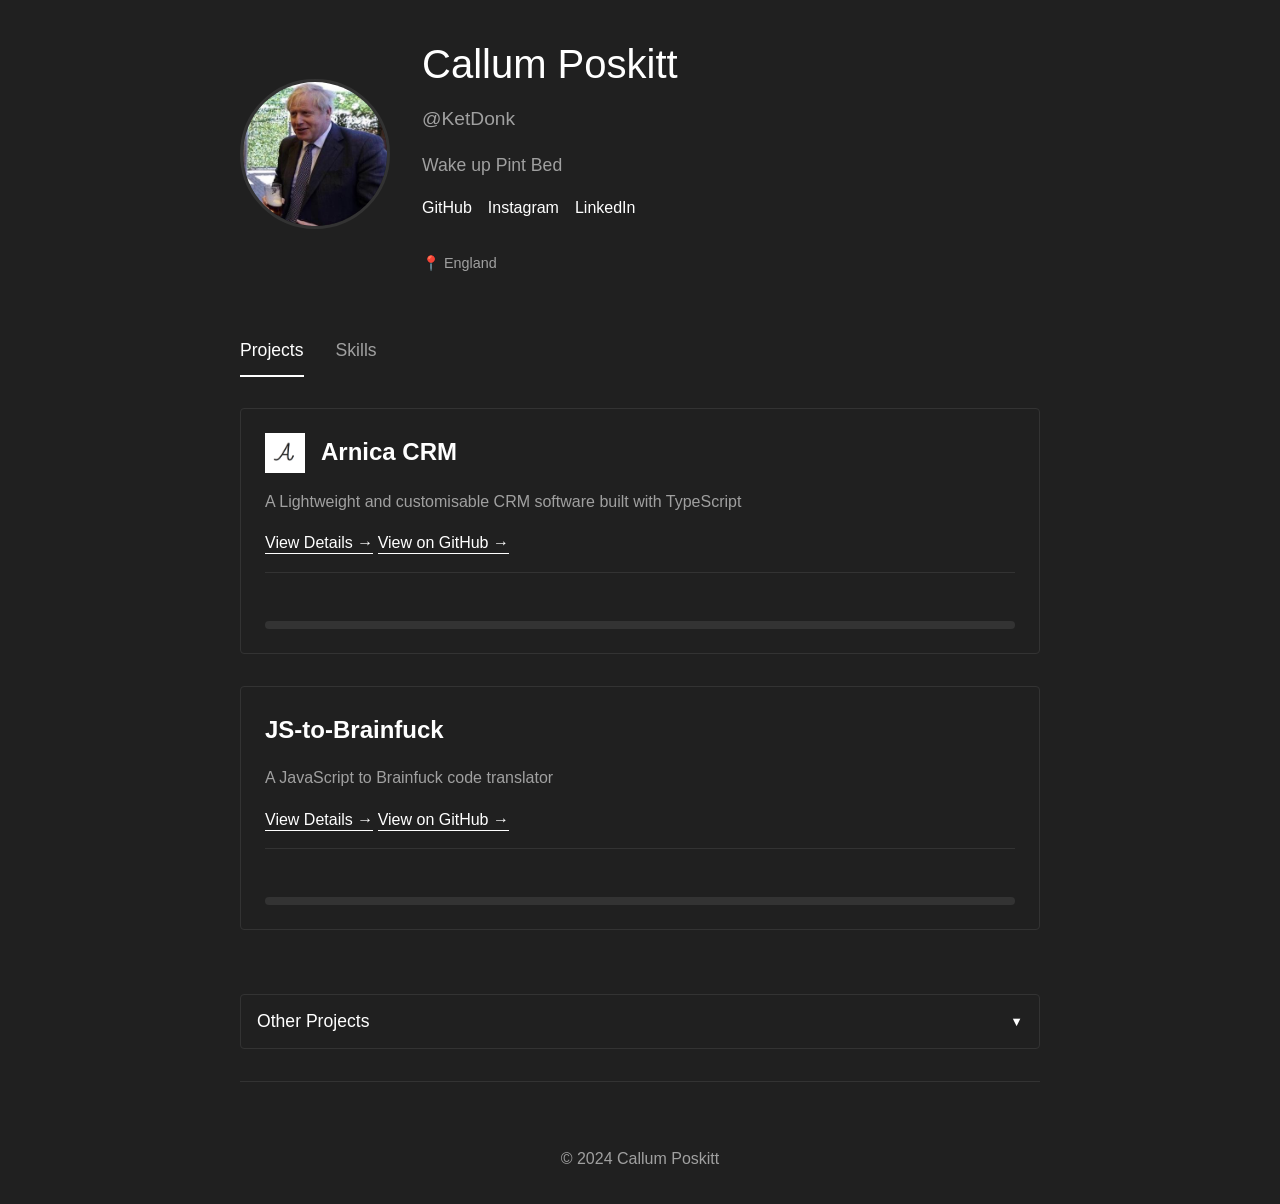
==== commit 0b0b1a87: "gits so annoying" ====
--- a/index.html
+++ b/index.html
@@ -1,4 +1,3 @@
-<<<<<<< HEAD
 <!DOCTYPE html>
 <html lang="en">
 <head>
@@ -758,764 +757,3 @@
     </script>
 </body>
 </html>
-=======
-<!DOCTYPE html>
-<html lang="en">
-<head>
-    <meta charset="UTF-8">
-    <meta name="viewport" content="width=device-width, initial-scale=1.0">
-    <title>Callum Poskitt - Portfolio</title>
-    <style>
-        * {
-            margin: 0;
-            padding: 0;
-            box-sizing: border-box;
-        }
-
-        body {
-            background-color: #202020;
-            color: #ffffff;
-            font-family: -apple-system, BlinkMacSystemFont, 'Segoe UI', Roboto, Oxygen, Ubuntu, Cantarell, sans-serif;
-            line-height: 1.6;
-            padding: 2rem;
-        }
-
-        .container {
-            max-width: 800px;
-            margin: 0 auto;
-        }
-
-        header {
-            margin-bottom: 3rem;
-            display: flex;
-            align-items: center;
-            gap: 2rem;
-        }
-
-        .profile-img {
-            width: 150px;
-            height: 150px;
-            border-radius: 50%;
-            object-fit: cover;
-            border: 3px solid #333;
-        }
-
-        .header-content {
-            flex: 1;
-        }
-
-        h1 {
-            font-size: 2.5rem;
-            font-weight: 500;
-            margin-bottom: 0.5rem;
-        }
-
-        .username {
-            color: #a0a0a0;
-            font-size: 1.2rem;
-            margin-bottom: 1rem;
-        }
-
-        .bio {
-            font-size: 1.1rem;
-            color: #a0a0a0;
-            margin-bottom: 1rem;
-        }
-
-        .social-links {
-            display: flex;
-            gap: 1rem;
-            margin-bottom: 2rem;
-        }
-
-        .social-links a {
-            color: #ffffff;
-            text-decoration: none;
-            display: flex;
-            align-items: center;
-            gap: 0.5rem;
-        }
-
-        .social-links a:hover {
-            color: #a0a0a0;
-        }
-
-        .projects {
-            display: grid;
-            gap: 2rem;
-        }
-
-        .project {
-            border: 1px solid #333;
-            padding: 1.5rem;
-            border-radius: 4px;
-            transition: transform 0.2s;
-        }
-
-        .project:hover {
-            transform: translateY(-2px);
-        }
-
-        .project h2 {
-            font-size: 1.5rem;
-            margin-bottom: 0.5rem;
-        }
-
-        .project p {
-            color: #a0a0a0;
-            margin-bottom: 1rem;
-        }
-
-        .project a {
-            color: #ffffff;
-            text-decoration: none;
-            border-bottom: 1px solid #ffffff;
-            padding-bottom: 2px;
-        }
-
-        .project a:hover {
-            border-bottom: 2px solid #ffffff;
-        }
-
-        footer {
-            margin-top: 4rem;
-            text-align: center;
-            color: #a0a0a0;
-        }
-
-        .location {
-            color: #a0a0a0;
-            font-size: 0.9rem;
-        }
-
-        .languages {
-            margin-top: 1rem;
-            border-top: 1px solid #333;
-            padding-top: 1rem;
-        }
-
-        .language-tags {
-            display: flex;
-            flex-wrap: wrap;
-            gap: 1rem;
-            margin-bottom: 0.5rem;
-            min-height: 24px; /* Prevent layout shift while loading */
-        }
-
-        .language-tag {
-            display: flex;
-            align-items: center;
-            gap: 0.5rem;
-            font-size: 0.9rem;
-            color: #a0a0a0;
-        }
-
-        .language-dot {
-            width: 12px;
-            height: 12px;
-            border-radius: 50%;
-        }
-
-        .language-bar {
-            height: 8px;
-            border-radius: 4px;
-            background: #333;
-            margin-top: 0.5rem;
-            overflow: hidden;
-            display: flex;
-            min-height: 8px; /* Prevent layout shift while loading */
-        }
-
-        .language-segment {
-            height: 100%;
-        }
-
-        .loading {
-            opacity: 0.5;
-        }
-
-        /* GitHub language colors - will be expanded dynamically */
-        .typescript { background-color: #3178c6; }
-        .javascript { background-color: #f1e05a; }
-        .html { background-color: #e34c26; }
-        .css { background-color: #563d7c; }
-        .python { background-color: #3572A5; }
-        .csharp { background-color: #178600; }
-
-        /* Additional framework colors */
-        .nodejs { background-color: #339933; }
-        .expressjs { background-color: #000000; }
-        .discordjs { background-color: #5865F2; }
-        .spigot { background-color: #ED8106; }
-        .bukkit { background-color: #C97D0C; }
-
-        .projects-dropdown {
-            margin-top: 2rem;
-        }
-
-        .dropdown-button {
-            background: none;
-            border: 1px solid #333;
-            color: #ffffff;
-            padding: 1rem;
-            width: 100%;
-            text-align: left;
-            cursor: pointer;
-            display: flex;
-            justify-content: space-between;
-            align-items: center;
-            font-size: 1.1rem;
-            border-radius: 4px;
-            transition: background-color 0.2s;
-        }
-
-        .dropdown-button:hover {
-            background-color: #2a2a2a;
-        }
-
-        .dropdown-button::after {
-            content: '▼';
-            font-size: 0.8rem;
-            transition: transform 0.2s;
-        }
-
-        .dropdown-button.active::after {
-            transform: rotate(180deg);
-        }
-
-        .other-projects {
-            display: none;
-            margin-top: 1rem;
-        }
-
-        .other-projects.show {
-            display: grid;
-            gap: 2rem;
-        }
-
-        .project-header {
-            display: flex;
-            align-items: center;
-            gap: 1rem;
-            margin-bottom: 1rem;
-        }
-
-        .project-logo {
-            width: 40px;
-            height: 40px;
-            object-fit: contain;
-        }
-
-        .project-header h2 {
-            margin-bottom: 0;
-        }
-
-        /* Tabs styling */
-        .tabs {
-            margin: 3rem 0;
-            border-bottom: 1px solid #333;
-        }
-
-        .tab-buttons {
-            display: flex;
-            gap: 2rem;
-            margin-bottom: -1px;
-        }
-
-        .tab-button {
-            background: none;
-            border: none;
-            color: #a0a0a0;
-            padding: 1rem 0;
-            font-size: 1.1rem;
-            cursor: pointer;
-            position: relative;
-            transition: color 0.2s;
-        }
-
-        .tab-button:hover {
-            color: #ffffff;
-        }
-
-        .tab-button.active {
-            color: #ffffff;
-        }
-
-        .tab-button.active::after {
-            content: '';
-            position: absolute;
-            bottom: 0;
-            left: 0;
-            right: 0;
-            height: 2px;
-            background-color: #ffffff;
-        }
-
-        .tab-content {
-            display: none;
-            padding: 2rem 0;
-        }
-
-        .tab-content.active {
-            display: block;
-        }
-
-        /* Skills section styling */
-        .skills-grid {
-            display: grid;
-            grid-template-columns: repeat(auto-fill, minmax(250px, 1fr));
-            gap: 2rem;
-        }
-
-        .skill-category {
-            background: #2a2a2a;
-            border-radius: 4px;
-            padding: 1.5rem;
-        }
-
-        .skill-category h3 {
-            margin-bottom: 1rem;
-            font-size: 1.2rem;
-            color: #ffffff;
-        }
-
-        .skill-list {
-            display: flex;
-            flex-wrap: wrap;
-            gap: 0.8rem;
-        }
-
-        .skill-tag {
-            display: flex;
-            align-items: center;
-            gap: 0.8rem;
-            background: #333;
-            padding: 0.4rem 0.8rem;
-            border-radius: 20px;
-            font-size: 0.9rem;
-            color: #ffffff;
-        }
-
-        .skill-icon {
-            width: 20px;
-            height: 20px;
-            display: flex;
-            align-items: center;
-            justify-content: center;
-        }
-
-        .skill-icon img {
-            width: 100%;
-            height: 100%;
-            object-fit: contain;
-        }
-
-        .skill-dot {
-            width: 8px;
-            height: 8px;
-            border-radius: 50%;
-        }
-
-        /* Restore project language bar styles */
-        .project .languages .language-bar {
-            height: 8px;
-            border-radius: 4px;
-            background: #333;
-            margin-top: 0.5rem;
-            overflow: hidden;
-            display: flex;
-        }
-
-        .project .language-segment {
-            height: 100%;
-        }
-
-        .project .language-tags {
-            display: flex;
-            flex-wrap: wrap;
-            gap: 0.5rem;
-            margin-bottom: 0.5rem;
-        }
-
-        .project .language-tag {
-            display: flex;
-            align-items: center;
-            gap: 0.5rem;
-            color: #a0a0a0;
-            font-size: 0.9rem;
-        }
-
-        .project .language-dot {
-            width: 8px;
-            height: 8px;
-            border-radius: 50%;
-        }
-    </style>
-</head>
-<body>
-    <div class="container">
-        <header>
-            <img src="82061694.jpeg" alt="Callum Poskitt" class="profile-img">
-            <div class="header-content">
-                <h1>Callum Poskitt</h1>
-                <div class="username">@KetDonk</div>
-                <p class="bio">Wake up Pint Bed</p>
-                <div class="social-links">
-                    <a href="https://github.com/KetDonk" target="_blank">GitHub</a>
-                    <a href="https://www.instagram.com/poskitt_/" target="_blank">Instagram</a>
-                    <a href="https://www.linkedin.com/in/callum-poskitt-9bb7a4223" target="_blank">LinkedIn</a>
-                </div>
-                <p class="location">📍 England</p>
-            </div>
-        </header>
-
-        <div class="tabs">
-            <div class="tab-buttons">
-                <button class="tab-button active" onclick="switchTab('projects')">Projects</button>
-                <button class="tab-button" onclick="switchTab('skills')">Skills</button>
-            </div>
-
-            <div id="projects" class="tab-content active">
-                <section class="projects">
-                    <div class="project" data-repo="arnicaproject/arnica">
-                        <div class="project-header">
-                            <img src="207229088.png" alt="Arnica Logo" class="project-logo">
-                            <h2>Arnica CRM</h2>
-                        </div>
-                        <p>A Lightweight and customisable CRM software built with TypeScript</p>
-                        <div class="project-links" style="margin: 1rem 0;">
-                            <a href="arnica.html" class="view-details">View Details →</a>
-                            <a href="https://github.com/arnicaproject/arnica" target="_blank">View on GitHub →</a>
-                        </div>
-                        <div class="languages">
-                            <div class="language-tags"></div>
-                            <div class="language-bar"></div>
-                        </div>
-                    </div>
-
-                    <div class="project" data-repo="KetDonk/js-to-brainfuck">
-                        <div class="project-header">
-                            <h2>JS-to-Brainfuck</h2>
-                        </div>
-                        <p>A JavaScript to Brainfuck code translator</p>
-                        <div class="project-links" style="margin: 1rem 0;">
-                            <a href="js-to-brainfuck.html" class="view-details">View Details →</a>
-                            <a href="https://github.com/KetDonk/js-to-brainfuck" target="_blank">View on GitHub →</a>
-                        </div>
-                        <div class="languages">
-                            <div class="language-tags"></div>
-                            <div class="language-bar"></div>
-                        </div>
-                    </div>
-
-                    <div class="projects-dropdown">
-                        <button class="dropdown-button" onclick="toggleProjects()">Other Projects</button>
-                        <div class="other-projects" id="otherProjects">
-                            <div class="project" data-repo="KetDonk/College-U16">
-                                <h2>College-U16</h2>
-                                <p>C# project - "blood, sweat and tears, many more reasons to go pub"</p>
-                                <a href="https://github.com/KetDonk/College-U16" target="_blank">View on GitHub →</a>
-                                <div class="languages">
-                                    <div class="language-tags"></div>
-                                    <div class="language-bar"></div>
-                                </div>
-                            </div>
-
-                            <div class="project" data-repo="KetDonk/CIS1702-CW2">
-                                <h2>CIS1702-CW2</h2>
-                                <p>Coursework 2 for Programming 1 - Python project</p>
-                                <a href="https://github.com/KetDonk/CIS1702-CW2" target="_blank">View on GitHub →</a>
-                                <div class="languages">
-                                    <div class="language-tags"></div>
-                                    <div class="language-bar"></div>
-                                </div>
-                            </div>
-
-                            <div class="project" data-repo="KetDonk/U15Web">
-                                <h2>U15Web</h2>
-                                <p>Web development project using HTML</p>
-                                <a href="https://github.com/KetDonk/U15Web" target="_blank">View on GitHub →</a>
-                                <div class="languages">
-                                    <div class="language-tags"></div>
-                                    <div class="language-bar"></div>
-                                </div>
-                            </div>
-                        </div>
-                    </div>
-                </section>
-            </div>
-
-            <div id="skills" class="tab-content">
-                <div class="skills-grid">
-                    <div class="skill-category">
-                        <h3>Programming Languages</h3>
-                        <div class="skill-list" id="programming-languages">
-                            <!-- Dynamically populated -->
-                        </div>
-                    </div>
-                    <div class="skill-category">
-                        <h3>Frameworks & Libraries</h3>
-                        <div class="skill-list" id="frameworks">
-                            <!-- Dynamically populated -->
-                        </div>
-                    </div>
-                    <div class="skill-category">
-                        <h3>Tools & Technologies</h3>
-                        <div class="skill-list" id="tools">
-                            <!-- Dynamically populated -->
-                        </div>
-                    </div>
-                </div>
-            </div>
-        </div>
-
-        <footer>
-            <p>© 2024 Callum Poskitt</p>
-        </footer>
-    </div>
-
-    <script>
-        // Language colors mapping (keep this for fallback dots)
-        const languageColors = {
-            'TypeScript': '#3178c6',
-            'JavaScript': '#f1e05a',
-            'HTML': '#e34c26',
-            'CSS': '#563d7c',
-            'Python': '#3572A5',
-            'C#': '#178600',
-            'Java': '#b07219',
-            'Node.js': '#339933',
-            'Express.js': '#000000',
-            'Discord.js': '#5865F2',
-            'Spigot': '#ED8106',
-            'Bukkit': '#C97D0C'
-        };
-
-        // Icon mappings for skills
-        const skillIcons = {
-            'TypeScript': 'svgs/typescript-icon.svg',
-            'JavaScript': 'svgs/javascript.svg',
-            'HTML': 'svgs/html-5.svg',
-            'CSS': 'svgs/css-3.svg',
-            'Python': 'svgs/python.svg',
-            'C#': 'svgs/c-sharp.svg',
-            'Java': 'svgs/java.svg',
-            'Node.js': 'svgs/nodejs-icon.svg',
-            'Express.js': 'svgs/express.svg',
-            'Discord.js': 'svgs/discord-icon.svg',
-            'Tailwind CSS': 'svgs/tailwindcss-icon.svg'
-        };
-
-        // Update the fetchLanguageStats function with repository-specific fallback data
-        async function fetchLanguageStats(repo) {
-            try {
-                const response = await fetch(`https://api.github.com/repos/${repo}/languages`);
-                if (!response.ok) {
-                    // Repository-specific fallback data
-                    const fallbackData = {
-                        'arnicaproject/arnica': {
-                            'TypeScript': 15000,
-                            'JavaScript': 5000,
-                            'HTML': 2000,
-                            'CSS': 1000
-                        },
-                        'KetDonk/College-U16': {
-                            'C#': 20000,
-                            'HTML': 500
-                        },
-                        'KetDonk/CIS1702-CW2': {
-                            'Python': 10000
-                        },
-                        'KetDonk/U15Web': {
-                            'HTML': 7000,
-                            'CSS': 3000,
-                            'JavaScript': 1000
-                        }
-                    };
-                    
-                    return fallbackData[repo] || {
-                        'JavaScript': 1000,
-                        'HTML': 500
-                    };
-                }
-                const data = await response.json();
-                return data;
-            } catch (error) {
-                console.error(`Error fetching language stats for ${repo}:`, error);
-                return null;
-            }
-        }
-
-        // Function to calculate percentages from language bytes
-        function calculatePercentages(languages) {
-            const total = Object.values(languages).reduce((a, b) => a + b, 0);
-            const percentages = {};
-            for (const [lang, bytes] of Object.entries(languages)) {
-                percentages[lang] = (bytes / total * 100).toFixed(1);
-            }
-            return percentages;
-        }
-
-        // Function to update the language display for a project
-        function updateProjectLanguages(projectElement, languages) {
-            if (!languages) return;
-
-            const tagsContainer = projectElement.querySelector('.language-tags');
-            const barContainer = projectElement.querySelector('.language-bar');
-            
-            // Clear existing content
-            tagsContainer.innerHTML = '';
-            barContainer.innerHTML = '';
-
-            // Calculate total bytes
-            const total = Object.values(languages).reduce((a, b) => a + b, 0);
-
-            // Create and append language tags and bar segments
-            Object.entries(languages).forEach(([language, bytes]) => {
-                const percentage = ((bytes / total) * 100).toFixed(1);
-                
-                // Add language tag
-                const tag = document.createElement('div');
-                tag.className = 'language-tag';
-                tag.innerHTML = `
-                    <div class="language-dot" style="background-color: ${languageColors[language] || '#858585'}"></div>
-                    ${language} ${percentage}%
-                `;
-                tagsContainer.appendChild(tag);
-
-                // Add bar segment
-                const segment = document.createElement('div');
-                segment.className = 'language-segment';
-                segment.style.backgroundColor = languageColors[language] || '#858585';
-                segment.style.width = `${percentage}%`;
-                barContainer.appendChild(segment);
-            });
-        }
-
-        // Function to initialize language stats for all projects
-        async function initializeLanguageStats() {
-            const projects = document.querySelectorAll('.project[data-repo]');
-            
-            for (const project of projects) {
-                const repo = project.dataset.repo;
-                const languageSection = project.querySelector('.languages');
-                languageSection.classList.add('loading');
-                
-                const languages = await fetchLanguageStats(repo);
-                if (languages) {
-                    updateProjectLanguages(project, languages);
-                }
-                
-                languageSection.classList.remove('loading');
-            }
-        }
-
-        // Function to switch between tabs
-        function switchTab(tabId) {
-            // Update tab buttons
-            document.querySelectorAll('.tab-button').forEach(button => {
-                button.classList.remove('active');
-            });
-            document.querySelector(`[onclick="switchTab('${tabId}')"]`).classList.add('active');
-
-            // Update tab content
-            document.querySelectorAll('.tab-content').forEach(content => {
-                content.classList.remove('active');
-            });
-            document.getElementById(tabId).classList.add('active');
-        }
-
-        // Function to create skill tag content
-        function createSkillContent(name) {
-            const iconPath = skillIcons[name];
-            const color = languageColors[name] || '#858585';
-            
-            return `
-                <div class="skill-icon">
-                    ${iconPath 
-                        ? `<img src="${iconPath}" alt="${name} icon">`
-                        : `<div class="skill-dot" style="background-color: ${color}"></div>`
-                    }
-                </div>
-                ${name}
-            `;
-        }
-
-        // Update the aggregateSkills function
-        async function aggregateSkills() {
-            const repos = [
-                'arnicaproject/arnica',
-                'KetDonk/College-U16',
-                'KetDonk/CIS1702-CW2',
-                'KetDonk/U15Web'
-            ];
-
-            const skillsMap = new Map();
-            
-            // Add default programming languages
-            const defaultLanguages = [
-                'JavaScript', 'TypeScript', 'Python', 'Java', 'C#', 'HTML', 'CSS'
-            ];
-            defaultLanguages.forEach(lang => skillsMap.set(lang, true));
-
-            // Add languages from repositories
-            for (const repo of repos) {
-                const languages = await fetchLanguageStats(repo);
-                if (languages) {
-                    for (const language of Object.keys(languages)) {
-                        skillsMap.set(language, true);
-                    }
-                }
-            }
-
-            // Update skills display
-            const programmingLanguages = document.getElementById('programming-languages');
-            programmingLanguages.innerHTML = '';
-
-            Array.from(skillsMap.keys()).sort().forEach(language => {
-                const skillTag = document.createElement('div');
-                skillTag.className = 'skill-tag';
-                skillTag.innerHTML = createSkillContent(language);
-                programmingLanguages.appendChild(skillTag);
-            });
-        }
-
-        // Update the populateFrameworks function
-        function populateFrameworks() {
-            const frameworks = [
-                'Node.js',
-                'Express.js',
-                'Discord.js',
-                'Spigot',
-                'Bukkit',
-                'Tailwind CSS'
-            ];
-
-            const frameworksContainer = document.getElementById('frameworks');
-            frameworksContainer.innerHTML = '';
-
-            frameworks.forEach(name => {
-                const skillTag = document.createElement('div');
-                skillTag.className = 'skill-tag';
-                skillTag.innerHTML = createSkillContent(name);
-                frameworksContainer.appendChild(skillTag);
-            });
-        }
-
-        // Initialize everything when the page loads
-        document.addEventListener('DOMContentLoaded', () => {
-            initializeLanguageStats();
-            aggregateSkills();
-            populateFrameworks();
-        });
-
-        function toggleProjects() {
-            const button = document.querySelector('.dropdown-button');
-            const projects = document.getElementById('otherProjects');
-            button.classList.toggle('active');
-            projects.classList.toggle('show');
-        }
-    </script>
-</body>
-</html>
->>>>>>> 2df318b932a8594adf601eec80017909e0a351fc
